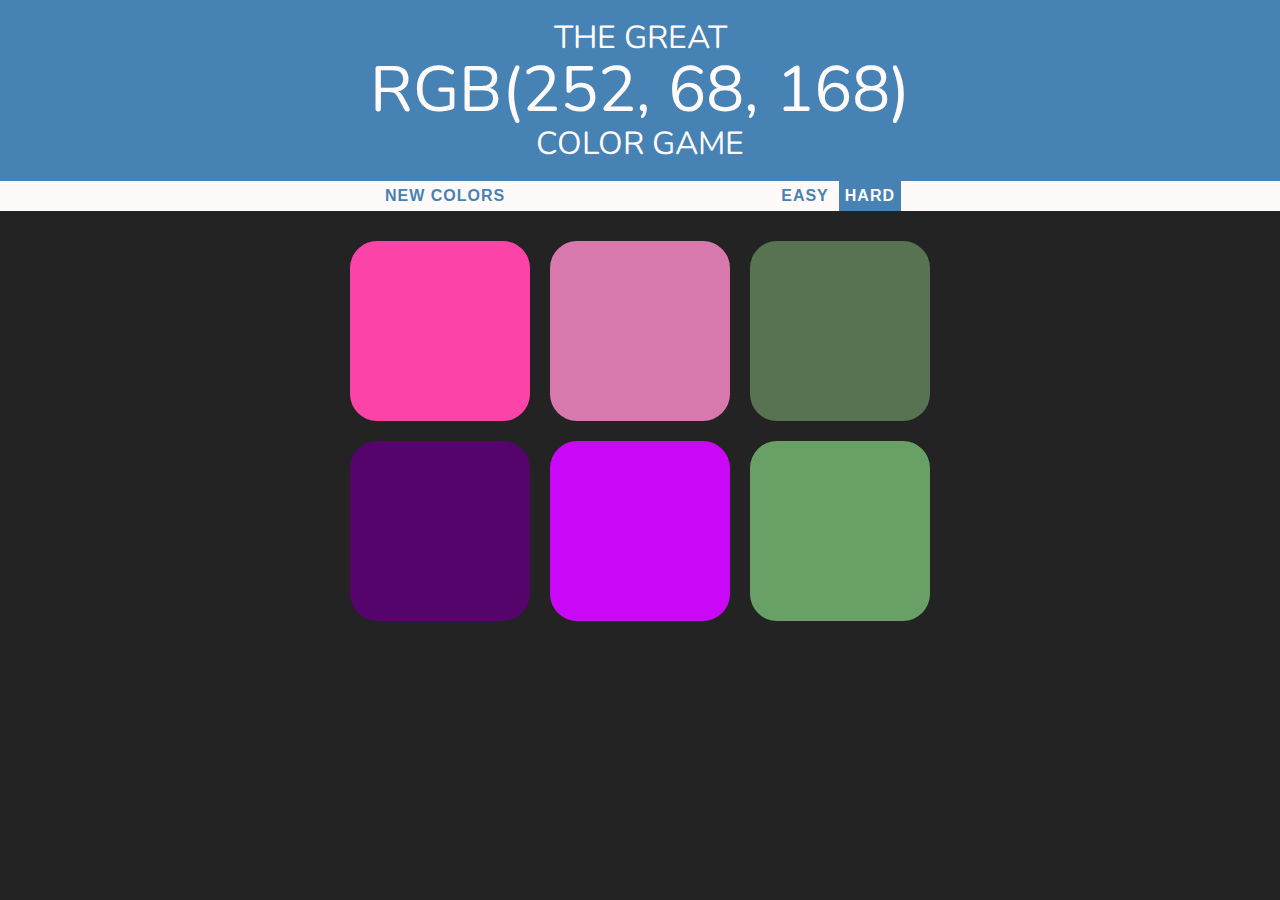
==== index.html @ 4047835c "Add files via upload" ====
<!DOCTYPE html>
<html lang="en">

<head>
	<!-- Google Font -->
    <link href="https://fonts.googleapis.com/css?family=Nunito:200,300,400,700" rel="stylesheet">
    
    <!-- Custom CSS -->
	<link rel="stylesheet" type="text/css" href="app.css">

	<title>Color Game</title>
</head>

<body>

	<h1>
		The Great<br>
		<span id="colorDisplay">RGB</span><br>
		Color Game
	</h1>

	<div id="stripe">
		<button id="reset">New Colors</button>
		<span id="message"></span>
		<button class="mode">Easy</button>
		<button class="mode selected">Hard</button>
	</div>

	<div id="container">
		<div class="square"></div>
		<div class="square"></div>
		<div class="square"></div>
		<div class="square"></div>
		<div class="square"></div>
		<div class="square"></div>
	</div>

	<script type="text/javascript" src="colorGame.js"></script>
</body>

</html>
---- app.css ----
body {
	background-color: #232323;
	margin: 0;
	font-family: "Nunito", sans-serif;
}

.square {
	width: 30%;
	background: purple;
	padding-bottom: 30%;
	float: left;
	margin: 1.66%;
	border-radius: 15%;
	transition: background 0.6s;
	-webkit-transition: background 0.6;
	-moz-transition: background 0.6;
}

#container {
	margin: 20px auto;
	max-width: 600px;
}

h1 {
	text-align: center;
	line-height: 1.1;
	font-weight: normal;
	color: #fffafa;
	background: steelblue;
	margin: 0;
	text-transform: uppercase;
	padding: 20px 0;

}

#colorDisplay {
	font-size: 200%;
}

#message {
	display: inline-block;
	width: 20%;
}

#stripe {
	background: #fffafa;
	height: 30px;
	text-align: center;
	color: black;
}

.selected {
	color: #fffafa;
	background: steelblue;
}

button {
	border: none;
	background: none;
	text-transform: uppercase;
	height: 100%;
	font-weight: 700;
	color: steelblue;
	letter-spacing: 1px;
	font-size: inherit;
	transition: all 0.3s;
	-webkit-transition: background 0.3;
	-moz-transition: background 0.3;
	outline: none;
}

button:hover {
	color: #fffafa;
	background: steelblue;
}
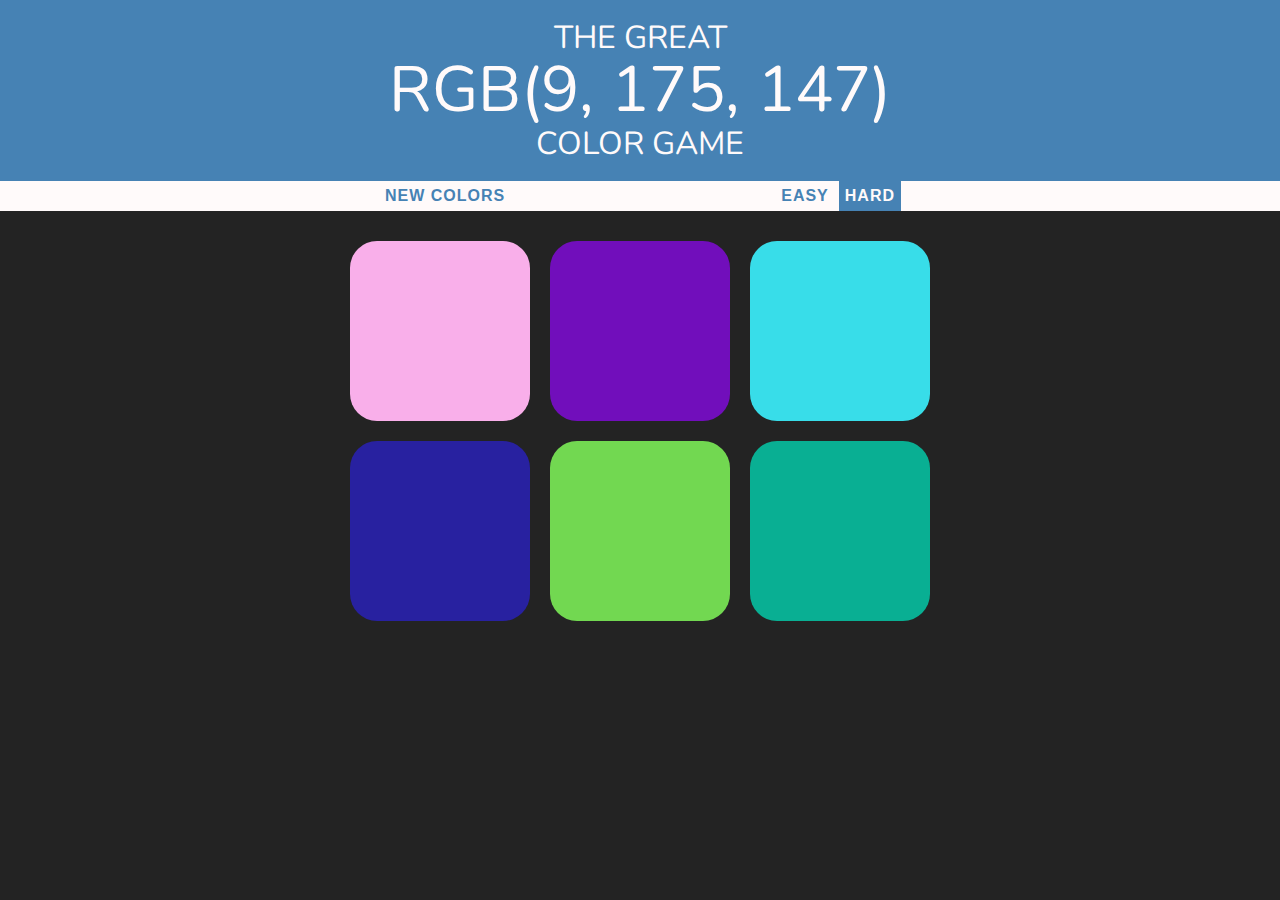
==== commit c338a997: "Update index.html" ====
--- a/index.html
+++ b/index.html
@@ -1,31 +1,24 @@
 <!DOCTYPE html>
 <html lang="en">
-
 <head>
 	<!-- Google Font -->
-    <link href="https://fonts.googleapis.com/css?family=Nunito:200,300,400,700" rel="stylesheet">
-    
-    <!-- Custom CSS -->
+	<link href="https://fonts.googleapis.com/css?family=Nunito:200,300,400,700" rel="stylesheet">    
+   	<!-- Custom CSS -->
 	<link rel="stylesheet" type="text/css" href="app.css">
-
 	<title>Color Game</title>
 </head>
-
 <body>
-
 	<h1>
 		The Great<br>
 		<span id="colorDisplay">RGB</span><br>
 		Color Game
 	</h1>
-
 	<div id="stripe">
 		<button id="reset">New Colors</button>
 		<span id="message"></span>
 		<button class="mode">Easy</button>
 		<button class="mode selected">Hard</button>
 	</div>
-
 	<div id="container">
 		<div class="square"></div>
 		<div class="square"></div>
@@ -34,8 +27,6 @@
 		<div class="square"></div>
 		<div class="square"></div>
 	</div>
-
 	<script type="text/javascript" src="colorGame.js"></script>
 </body>
-
-</html>+</html>
--- a/app.css
+++ b/app.css
@@ -30,7 +30,6 @@
 	margin: 0;
 	text-transform: uppercase;
 	padding: 20px 0;
-
 }
 
 #colorDisplay {
@@ -72,4 +71,4 @@
 button:hover {
 	color: #fffafa;
 	background: steelblue;
-}+}
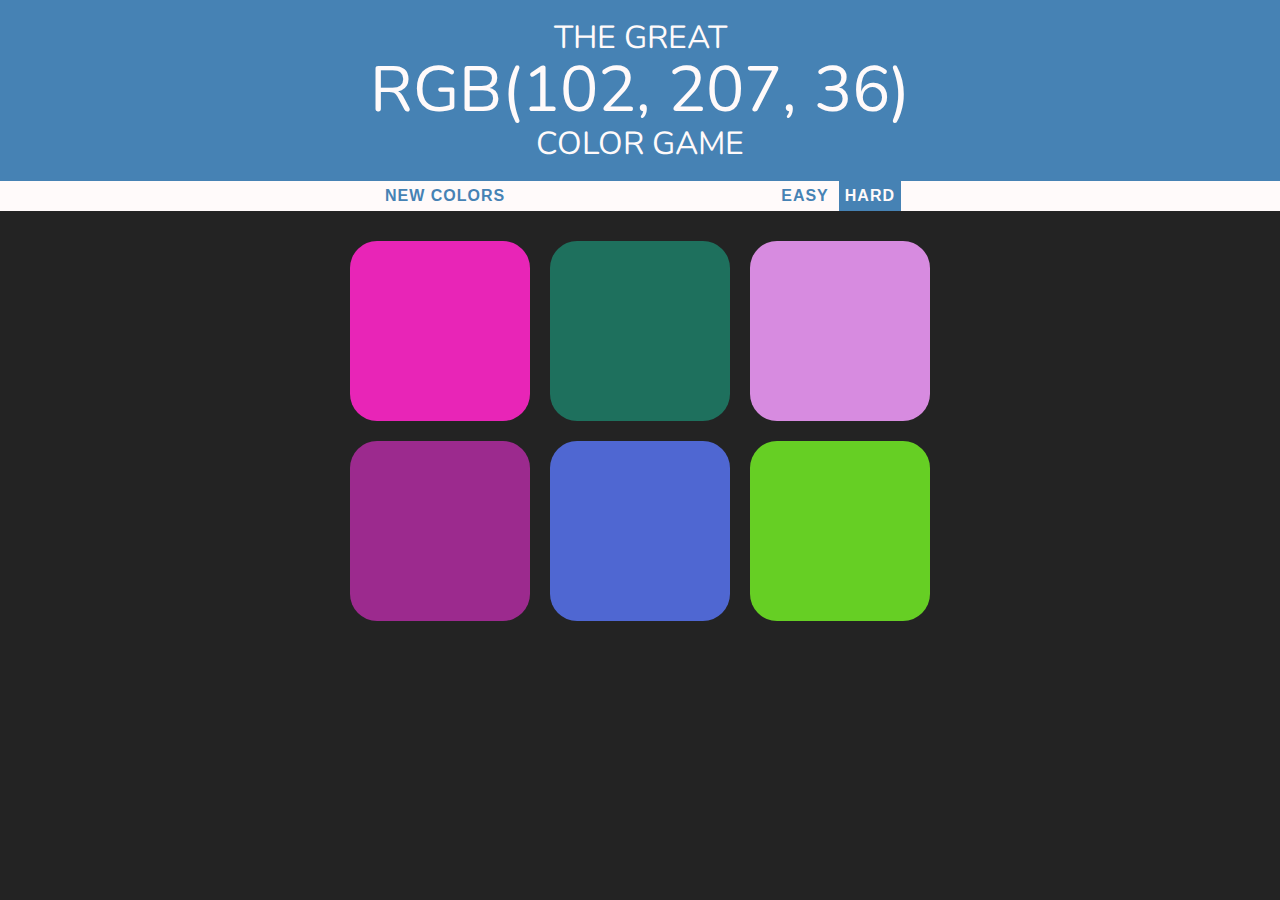
==== commit ab4fd87f: "Update index.html" ====
--- a/index.html
+++ b/index.html
@@ -9,8 +9,10 @@
 </head>
 <body>
 	<h1>
-		The Great<br>
-		<span id="colorDisplay">RGB</span><br>
+		The Great
+		<br>
+		<span id="colorDisplay">RGB</span>
+		<br>
 		Color Game
 	</h1>
 	<div id="stripe">
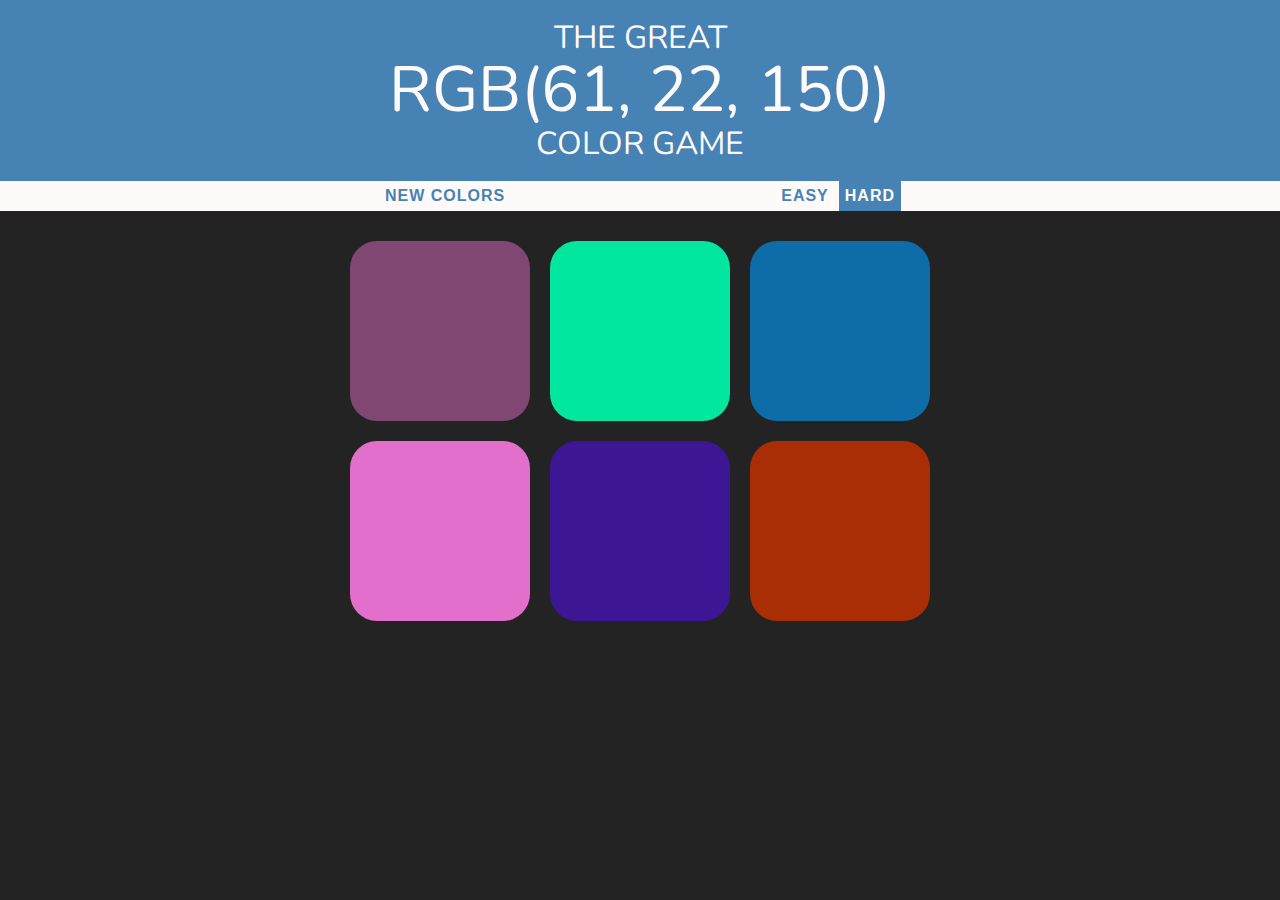
==== commit 804b4bc9: "Rename color-game.html to index.html" ====
--- a/index.html
+++ b/index.html
@@ -1,10 +1,10 @@
 <!DOCTYPE html>
 <html lang="en">
 <head>
-	<!-- Google Font -->
+	<!-- Google Fonts -->
 	<link href="https://fonts.googleapis.com/css?family=Nunito:200,300,400,700" rel="stylesheet">    
    	<!-- Custom CSS -->
-	<link rel="stylesheet" type="text/css" href="app.css">
+	<link rel="stylesheet" type="text/css" href="styles.css">
 	<title>Color Game</title>
 </head>
 <body>
@@ -29,6 +29,6 @@
 		<div class="square"></div>
 		<div class="square"></div>
 	</div>
-	<script type="text/javascript" src="colorGame.js"></script>
+	<script type="text/javascript" src="app.js"></script>
 </body>
 </html>
--- a/styles.css
+++ b/styles.css
@@ -0,0 +1,74 @@
+body {
+	background-color: #232323;
+	margin: 0;
+	font-family: "Nunito", sans-serif;
+}
+
+.square {
+	width: 30%;
+	background: purple;
+	padding-bottom: 30%;
+	float: left;
+	margin: 1.66%;
+	border-radius: 15%;
+	transition: background 0.6s;
+	-webkit-transition: background 0.6;
+	-moz-transition: background 0.6;
+}
+
+#container {
+	margin: 20px auto;
+	max-width: 600px;
+}
+
+h1 {
+	text-align: center;
+	line-height: 1.1;
+	font-weight: normal;
+	color: #fffafa;
+	background: steelblue;
+	margin: 0;
+	text-transform: uppercase;
+	padding: 20px 0;
+}
+
+#colorDisplay {
+	font-size: 200%;
+}
+
+#message {
+	display: inline-block;
+	width: 20%;
+}
+
+#stripe {
+	background: #fffafa;
+	height: 30px;
+	text-align: center;
+	color: black;
+}
+
+.selected {
+	color: #fffafa;
+	background: steelblue;
+}
+
+button {
+	border: none;
+	background: none;
+	text-transform: uppercase;
+	height: 100%;
+	font-weight: 700;
+	color: steelblue;
+	letter-spacing: 1px;
+	font-size: inherit;
+	transition: all 0.3s;
+	-webkit-transition: background 0.3;
+	-moz-transition: background 0.3;
+	outline: none;
+}
+
+button:hover {
+	color: #fffafa;
+	background: steelblue;
+}